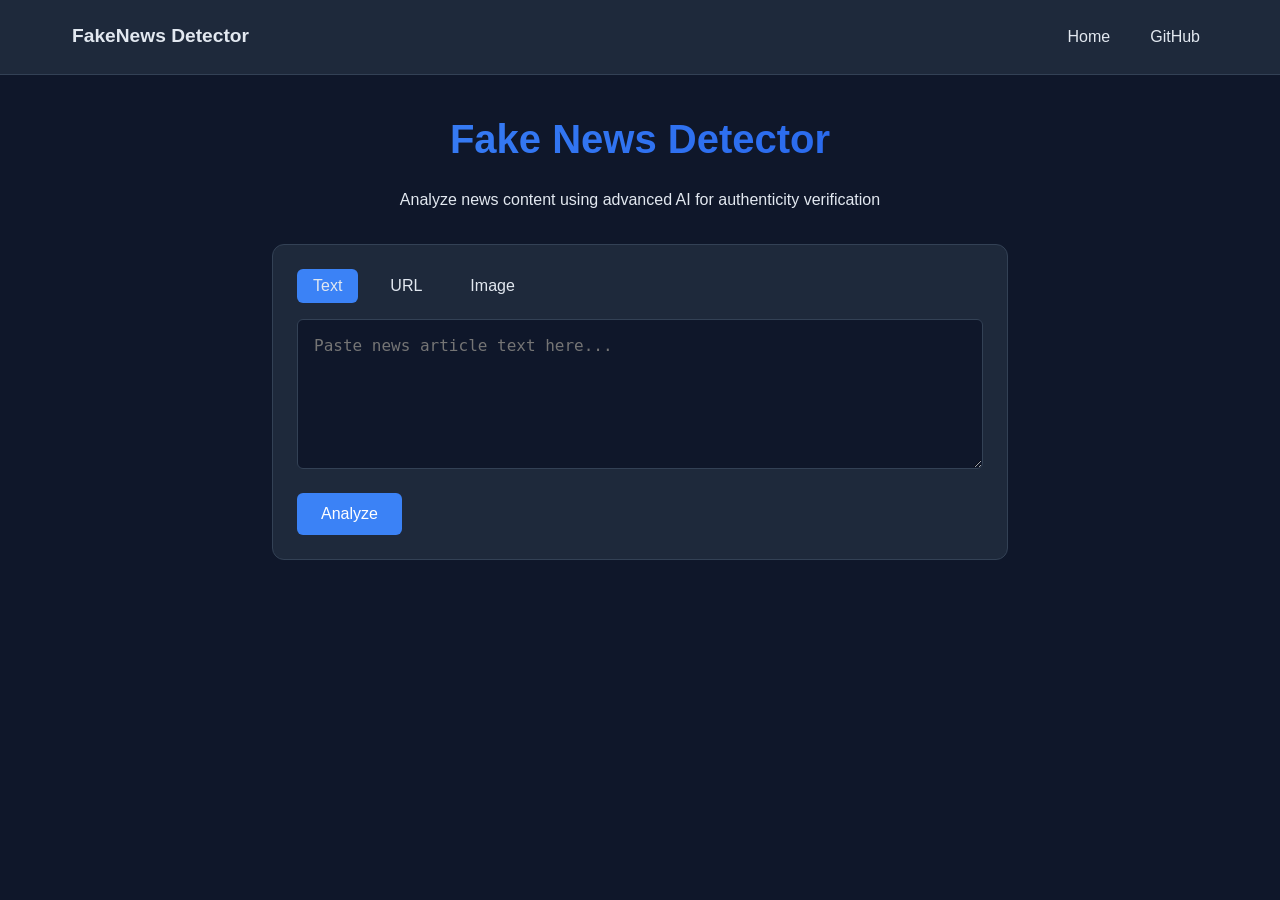
==== src/templates/index.html @ ca071c6f "commit" ====
<!DOCTYPE html>
<html lang="en">
  <head>
    <meta charset="UTF-8" />
    <meta name="viewport" content="width=device-width, initial-scale=1.0" />
    <title>Fake News Detector</title>
    <style>
      :root {
        --primary-color: #3b82f6;
        --bg-color: #0f172a;
        --text-color: #e2e8f0;
        --surface-color: #1e293b;
        --border-color: #334155;
        --hover-color: #2563eb;
      }

      * {
        margin: 0;
        padding: 0;
        box-sizing: border-box;
      }

      body {
        font-family: -apple-system, BlinkMacSystemFont, "Segoe UI", Roboto,
          Oxygen, Ubuntu, Cantarell, sans-serif;
        background-color: var(--bg-color);
        color: var(--text-color);
        line-height: 1.6;
        min-height: 100vh;
        display: flex;
        flex-direction: column;
      }

      .container {
        max-width: 800px;
        margin: 0 auto;
        padding: 2rem;
        width: 100%;
      }

      header {
        text-align: center;
        margin-bottom: 2rem;
      }

      h1 {
        font-size: 2.5rem;
        font-weight: 700;
        margin-bottom: 1rem;
        background: linear-gradient(135deg, #3b82f6, #2563eb);
        background-clip: text;
        -webkit-background-clip: text;
        -webkit-text-fill-color: transparent;
      }

      .input-section {
        background-color: var(--surface-color);
        border-radius: 12px;
        padding: 1.5rem;
        margin-bottom: 2rem;
        border: 1px solid var(--border-color);
      }

      .input-tabs {
        display: flex;
        gap: 1rem;
        margin-bottom: 1rem;
      }

      .tab-button {
        padding: 0.5rem 1rem;
        background: none;
        border: none;
        color: var(--text-color);
        cursor: pointer;
        border-radius: 6px;
        transition: background-color 0.2s;
      }

      .tab-button.active {
        background-color: var(--primary-color);
      }

      .tab-button:hover:not(.active) {
        background-color: var(--hover-color);
      }

      .input-content > div {
        display: none;
      }

      .input-content > div.active {
        display: block;
      }

      textarea,
      input[type="url"] {
        width: 100%;
        padding: 1rem;
        border: 1px solid var(--border-color);
        border-radius: 6px;
        background-color: var(--bg-color);
        color: var(--text-color);
        margin-bottom: 1rem;
        font-size: 1rem;
        resize: vertical;
        min-height: 150px;
      }

      input[type="url"] {
        min-height: auto;
      }

      input[type="file"] {
        display: none;
      }

      .file-upload-label {
        display: block;
        padding: 1rem;
        background-color: var(--bg-color);
        border: 2px dashed var(--border-color);
        border-radius: 6px;
        text-align: center;
        cursor: pointer;
        margin-bottom: 1rem;
        transition: border-color 0.2s;
      }

      .file-upload-label:hover {
        border-color: var(--primary-color);
      }

      button {
        background-color: var(--primary-color);
        color: white;
        border: none;
        padding: 0.75rem 1.5rem;
        border-radius: 6px;
        cursor: pointer;
        font-size: 1rem;
        transition: background-color 0.2s;
      }

      button:hover {
        background-color: var(--hover-color);
      }

      .result-section {
        background-color: var(--surface-color);
        border-radius: 12px;
        padding: 1.5rem;
        border: 1px solid var(--border-color);
        display: none;
      }

      .result-section.active {
        display: block;
      }

      .prediction-box {
        display: flex;
        align-items: center;
        gap: 1rem;
        margin-bottom: 1rem;
        padding: 1rem;
        border-radius: 6px;
        background-color: var(--bg-color);
      }

      .prediction-label {
        font-size: 1.2rem;
        font-weight: 600;
      }

      .prediction-fake {
        color: #ef4444;
      }

      .prediction-real {
        color: #22c55e;
      }

      .confidence-bar {
        height: 4px;
        background-color: var(--border-color);
        border-radius: 2px;
        overflow: hidden;
        margin: 0.5rem 0;
      }

      .confidence-fill {
        height: 100%;
        background-color: var(--primary-color);
        transition: width 0.3s ease;
      }

      .explanation {
        margin-top: 1rem;
        padding: 1rem;
        background-color: var(--bg-color);
        border-radius: 6px;
      }

      .red-flags {
        margin-top: 1rem;
      }

      .red-flag-item {
        color: #ef4444;
        margin-bottom: 0.5rem;
        margin-left: 0.5rem;
      }

      .loading {
        display: none;
        text-align: center;
        margin: 2rem 0;
      }

      .loading.active {
        display: block;
      }

      .spinner {
        width: 40px;
        height: 40px;
        border: 4px solid var(--border-color);
        border-top: 4px solid var(--primary-color);
        border-radius: 50%;
        animation: spin 1s linear infinite;
        margin: 0 auto;
      }

      @keyframes spin {
        0% {
          transform: rotate(0deg);
        }
        100% {
          transform: rotate(360deg);
        }
      }

      /* Navbar Styles */
      .navbar {
        background-color: var(--surface-color);
        border-bottom: 1px solid var(--border-color);
        padding: 1rem 0;
        position: sticky;
        top: 0;
        z-index: 1000;
      }

      .nav-container {
        max-width: 1200px;
        margin: 0 auto;
        padding: 0 2rem;
        display: flex;
        justify-content: space-between;
        align-items: center;
      }

      .nav-brand {
        display: flex;
        align-items: center;
        gap: 0.5rem;
      }

      .nav-logo {
        font-size: 1.5rem;
      }

      .nav-title {
        font-size: 1.2rem;
        font-weight: 600;
      }

      .nav-links {
        display: flex;
        gap: 1.5rem;
      }

      .nav-link {
        color: var(--text-color);
        text-decoration: none;
        padding: 0.5rem;
        border-radius: 4px;
        transition: background-color 0.2s;
      }

      .nav-link:hover {
        background-color: var(--hover-color);
      }

      .nav-link.active {
        color: var(--primary-color);
      }

      /* Problem & Solution Section */
      .problem-solution-section {
        display: grid;
        grid-template-columns: repeat(auto-fit, minmax(300px, 1fr));
        gap: 2rem;
        margin-bottom: 2rem;
      }

      .problem-box,
      .solution-box {
        background-color: var(--surface-color);
        border-radius: 12px;
        padding: 1.5rem;
        border: 1px solid var(--border-color);
        transition: transform 0.2s ease;
      }

      .problem-box:hover,
      .solution-box:hover {
        transform: translateY(-5px);
      }

      .problem-box h2,
      .solution-box h2 {
        color: var(--primary-color);
        margin-bottom: 1rem;
        font-size: 1.5rem;
        text-align: center;
      }

      .icon-wrapper {
        text-align: center;
        margin-bottom: 1rem;
      }

      .problem-icon,
      .solution-icon {
        font-size: 2.5rem;
      }

      .problem-content,
      .solution-content {
        color: var(--text-color);
      }

      .problem-content ul,
      .solution-content ul {
        list-style: none;
        padding: 0;
        margin: 1rem 0;
      }

      .problem-content li,
      .solution-content li {
        margin: 0.5rem 0;
        padding-left: 1.5rem;
        position: relative;
      }

      .problem-content li:before {
        content: "⚡";
        position: absolute;
        left: 0;
        color: #ef4444;
      }

      .solution-content li:before {
        content: "✓";
        position: absolute;
        left: 0;
        color: #22c55e;
      }

      .problem-content p,
      .solution-content p {
        margin-bottom: 1rem;
        font-weight: 500;
      }

      /* Examples Section */
      .examples-section {
        background-color: var(--surface-color);
        border-radius: 12px;
        padding: 2rem;
        margin: 2rem 0;
      }

      .example-cards {
        display: grid;
        grid-template-columns: repeat(auto-fit, minmax(300px, 1fr));
        gap: 1.5rem;
        margin-top: 1.5rem;
      }

      .example-card {
        background-color: var(--bg-color);
        border: 1px solid var(--border-color);
        border-radius: 8px;
        padding: 1.5rem;
      }

      .example-card h3 {
        margin-bottom: 0.5rem;
        color: var(--primary-color);
      }

      .example-source {
        color: var(--text-color);
        opacity: 0.7;
        font-size: 0.9rem;
        margin-bottom: 1rem;
      }

      .tag {
        display: inline-block;
        padding: 0.25rem 0.75rem;
        border-radius: 1rem;
        font-size: 0.8rem;
        font-weight: 600;
      }

      .tag.real {
        background-color: #22c55e33;
        color: #22c55e;
      }

      /* About Section */
      .about-section {
        background-color: var(--surface-color);
        border-radius: 12px;
        padding: 2rem;
        margin: 2rem 0;
      }

      .tech-stack {
        display: flex;
        gap: 1rem;
        margin-top: 1rem;
        flex-wrap: wrap;
      }

      .tech-badge {
        background-color: var(--primary-color);
        color: white;
        padding: 0.25rem 0.75rem;
        border-radius: 1rem;
        font-size: 0.9rem;
      }

      /* Enhanced Footer */
      .enhanced-footer {
        margin-top: auto;
        background-color: var(--surface-color);
        border-top: 1px solid var(--border-color);
        padding: 2rem 0;
      }

      .footer-content {
        max-width: 1200px;
        margin: 0 auto;
        padding: 0 2rem;
        display: flex;
        justify-content: space-between;
        align-items: center;
        flex-wrap: wrap;
        gap: 2rem;
      }

      .footer-section h3 {
        color: var(--primary-color);
        margin-bottom: 0.5rem;
      }

      .copyright {
        color: var(--text-color);
        opacity: 0.7;
      }

      .disclaimer {
        color: var(--text-color);
        opacity: 0.5;
        font-size: 0.9rem;
        margin-top: 0.5rem;
      }
    </style>
  </head>
  <body>
    <!-- Navigation Bar -->
    <nav class="navbar">
      <div class="nav-container">
        <div class="nav-brand">
          <span class="nav-title">FakeNews Detector</span>
        </div>
        <div class="nav-links">
          <a href="#" class="nav-link">Home</a>
          <a
            href="https://github.com/Mounieshh/fake-news-detection-ai"
            target="_blank"
            class="nav-link"
            >GitHub</a
          >
        </div>
      </div>
    </nav>

    <div class="container">
      <header>
        <h1>Fake News Detector</h1>
        <p>
          Analyze news content using advanced AI for authenticity verification
        </p>
      </header>

    
      <div class="input-section">
        <div class="input-tabs">
          <button class="tab-button active" data-tab="text">Text</button>
          <button class="tab-button" data-tab="url">URL</button>
          <button class="tab-button" data-tab="image">Image</button>
        </div>

        <form id="analyzer-form" enctype="multipart/form-data">
          <div class="input-content">
            <div class="tab-content active" id="text-input">
              <textarea
                name="text"
                placeholder="Paste news article text here..."
              ></textarea>
            </div>
            <div class="tab-content" id="url-input">
              <input
                type="url"
                name="url"
                placeholder="Enter news article URL..."
              />
            </div>
            <div class="tab-content" id="image-input">
              <label class="file-upload-label" for="image-upload">
                <span>Click to upload or drag and drop an image</span>
                <input
                  type="file"
                  id="image-upload"
                  name="image"
                  accept="image/*"
                />
              </label>
              <div id="image-preview"></div>
            </div>
          </div>
          <button type="submit">Analyze</button>
        </form>
      </div>

      <div class="loading">
        <div class="spinner"></div>
        <p>Analyzing content...</p>
      </div>

      <div class="result-section">
        <div class="prediction-box">
          <div>
            <div class="prediction-label">
              Prediction: <span id="prediction"></span>
            </div>
            <div class="confidence-bar">
              <div class="confidence-fill" id="confidence-fill"></div>
            </div>
            <div>Confidence: <span id="confidence"></span>%</div>
          </div>
        </div>

        <div class="explanation">
          <h3>Analysis Explanation:</h3>
          <p id="explanation"></p>
        </div>

        <div class="red-flags">
          <h3>Potential Issues:</h3>
          <ul id="red-flags-list"></ul>
        </div>
      </div>

      <!-- Problem & Solution Section
      <section class="problem-solution-section">
        <div class="problem-box">
          <h2>The Problem</h2>
          <div class="problem-content">
            <div class="icon-wrapper">
              <span class="problem-icon">⚠️</span>
            </div>
            <p>
              The spread of fake news on social media has become a critical
              issue in our digital age:
            </p>
            <ul>
              <li>Rapid spread of misinformation across platforms</li>
              <li>Social unrest due to false narratives</li>
              <li>Difficulty in distinguishing fact from fiction</li>
              <li>Impact on public opinion and decision-making</li>
              <li>Threat to democratic processes</li>
            </ul>
          </div>
        </div>

        <div class="solution-box">
          <h2>Our Solution</h2>
          <div class="solution-content">
            <div class="icon-wrapper">
              <span class="solution-icon">💡</span>
            </div>
            <p>We've developed an AI-powered tool that:</p>
            <ul>
              <li>Analyzes content using advanced machine learning</li>
              <li>Processes text, images, and URLs comprehensively</li>
              <li>Provides real-time fact-checking and verification</li>
              <li>Flags potential misinformation with explanations</li>
              <li>Helps users make informed decisions about content</li>
            </ul>
          </div>
        </div>
      </section> -->
      
    </div>
    

    <footer>
      <p></p>
    </footer>

    <script>
      // Tab switching
      document.querySelectorAll(".tab-button").forEach((button) => {
        button.addEventListener("click", () => {
          document
            .querySelectorAll(".tab-button")
            .forEach((b) => b.classList.remove("active"));
          document
            .querySelectorAll(".tab-content")
            .forEach((c) => c.classList.remove("active"));
          button.classList.add("active");
          document
            .getElementById(`${button.dataset.tab}-input`)
            .classList.add("active");
        });
      });

      // Form submission
      document
        .getElementById("analyzer-form")
        .addEventListener("submit", async (e) => {
          e.preventDefault();
          const form = e.target;
          const activeTab =
            document.querySelector(".tab-button.active").dataset.tab;
          const formData = new FormData(form);

          // Clear any existing form data for inactive tabs
          if (activeTab !== "text") formData.delete("text");
          if (activeTab !== "url") formData.delete("url");
          if (activeTab !== "image") formData.delete("image");

          document.querySelector(".loading").classList.add("active");
          document.querySelector(".result-section").classList.remove("active");

          try {
            const response = await fetch("/analyze", {
              method: "POST",
              body: formData,
            });

            if (!response.ok) {
              throw new Error(`HTTP error! status: ${response.status}`);
            }

            const result = await response.json();
            if (result.error) {
              throw new Error(result.error);
            }

            displayResults(result);
          } catch (error) {
            console.error("Error:", error);
            alert(
              error.message ||
                "An error occurred during analysis. Please try again."
            );
          } finally {
            document.querySelector(".loading").classList.remove("active");
          }
        });

      // Display results
      function displayResults(result) {
        document.getElementById("prediction").textContent = result.prediction;
        document.getElementById("prediction").className =
          result.prediction === "FAKE" ? "prediction-fake" : "prediction-real";

        const confidence = Math.round(result.probability * 100);
        document.getElementById("confidence").textContent = confidence;
        document.getElementById(
          "confidence-fill"
        ).style.width = `${confidence}%`;

        document.getElementById("explanation").textContent = result.explanation;

        const flagsList = document.getElementById("red-flags-list");
        flagsList.innerHTML = "";
        result.red_flags.forEach((flag) => {
          const li = document.createElement("li");
          li.textContent = flag;
          li.className = "red-flag-item";
          flagsList.appendChild(li);
        });

        document.querySelector(".result-section").classList.add("active");
      }

      // Image preview
      document
        .getElementById("image-upload")
        .addEventListener("change", (e) => {
          const file = e.target.files[0];
          if (file) {
            const reader = new FileReader();
            reader.onload = function (e) {
              const preview = document.getElementById("image-preview");
              preview.innerHTML = `<img src="${e.target.result}" style="max-width: 100%; max-height: 300px; margin-top: 1rem;">`;
            };
            reader.readAsDataURL(file);
          }
        });
    </script>
  </body>
</html>
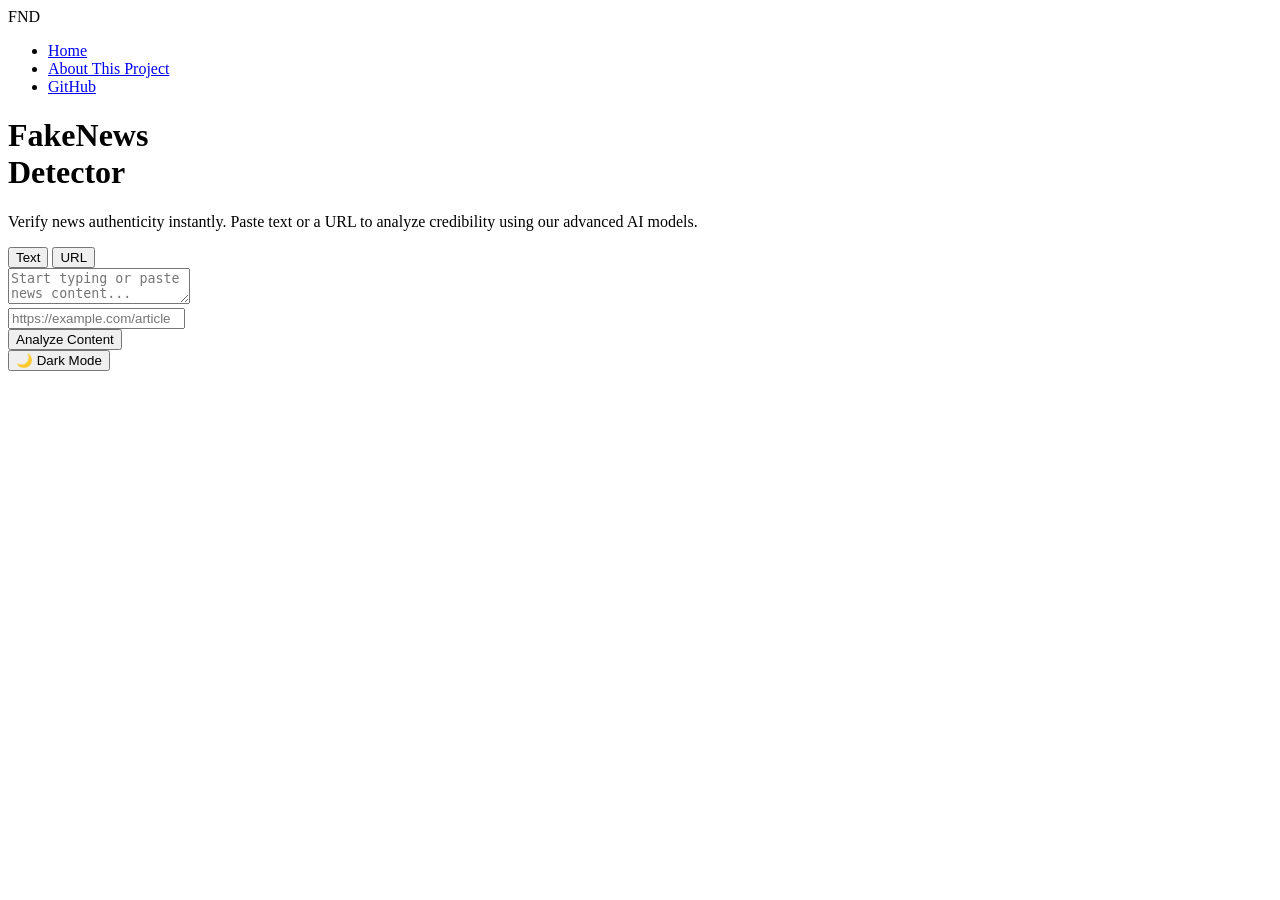
==== commit 370c7f2c: "changes: UI, cleaned up the project" ====
--- a/src/templates/index.html
+++ b/src/templates/index.html
@@ -1,732 +1,101 @@
 <!DOCTYPE html>
 <html lang="en">
-  <head>
-    <meta charset="UTF-8" />
-    <meta name="viewport" content="width=device-width, initial-scale=1.0" />
-    <title>Fake News Detector</title>
-    <style>
-      :root {
-        --primary-color: #3b82f6;
-        --bg-color: #0f172a;
-        --text-color: #e2e8f0;
-        --surface-color: #1e293b;
-        --border-color: #334155;
-        --hover-color: #2563eb;
-      }
 
-      * {
-        margin: 0;
-        padding: 0;
-        box-sizing: border-box;
-      }
+<head>
+  <meta charset="UTF-8">
+  <meta name="viewport" content="width=device-width, initial-scale=1.0">
+  <title>Fake News Detector</title>
+  <link rel="stylesheet" href="/static/css/style.css">
+  <link href="https://fonts.googleapis.com/css2?family=Inter:wght@400;600;700&display=swap" rel="stylesheet">
+</head>
 
-      body {
-        font-family: -apple-system, BlinkMacSystemFont, "Segoe UI", Roboto,
-          Oxygen, Ubuntu, Cantarell, sans-serif;
-        background-color: var(--bg-color);
-        color: var(--text-color);
-        line-height: 1.6;
-        min-height: 100vh;
-        display: flex;
-        flex-direction: column;
-      }
+<body>
+  <nav class="navbar">
+    <div class="nav-logo">FND</div>
+    <ul class="nav-links">
+      <li><a href="/">Home</a></li>
+      <li><a href="/about">About This Project</a></li>
+      <li><a href="https://github.com/Mounieshh/fake-news-detection-ai">GitHub</a></li>
+    </ul>
+  </nav>
 
-      .container {
-        max-width: 800px;
-        margin: 0 auto;
-        padding: 2rem;
-        width: 100%;
-      }
+  <div class="bg-glow"></div>
 
-      header {
-        text-align: center;
-        margin-bottom: 2rem;
-      }
 
-      h1 {
-        font-size: 2.5rem;
-        font-weight: 700;
-        margin-bottom: 1rem;
-        background: linear-gradient(135deg, #3b82f6, #2563eb);
-        background-clip: text;
-        -webkit-background-clip: text;
-        -webkit-text-fill-color: transparent;
-      }
+  <div class="container">
+    <!-- Left Side: Hero Text -->
+    <header class="hero-section">
+      <h1 class="hero-title">
+        FakeNews<br>
+        <span class="hero-accent">Detector</span>
+      </h1>
+      <p class="hero-subtitle">
+        Verify news authenticity instantly. Paste text or a URL to analyze credibility using our advanced AI models.
+      </p>
+    </header>
 
-      .input-section {
-        background-color: var(--surface-color);
-        border-radius: 12px;
-        padding: 1.5rem;
-        margin-bottom: 2rem;
-        border: 1px solid var(--border-color);
-      }
-
-      .input-tabs {
-        display: flex;
-        gap: 1rem;
-        margin-bottom: 1rem;
-      }
-
-      .tab-button {
-        padding: 0.5rem 1rem;
-        background: none;
-        border: none;
-        color: var(--text-color);
-        cursor: pointer;
-        border-radius: 6px;
-        transition: background-color 0.2s;
-      }
-
-      .tab-button.active {
-        background-color: var(--primary-color);
-      }
-
-      .tab-button:hover:not(.active) {
-        background-color: var(--hover-color);
-      }
-
-      .input-content > div {
-        display: none;
-      }
-
-      .input-content > div.active {
-        display: block;
-      }
-
-      textarea,
-      input[type="url"] {
-        width: 100%;
-        padding: 1rem;
-        border: 1px solid var(--border-color);
-        border-radius: 6px;
-        background-color: var(--bg-color);
-        color: var(--text-color);
-        margin-bottom: 1rem;
-        font-size: 1rem;
-        resize: vertical;
-        min-height: 150px;
-      }
-
-      input[type="url"] {
-        min-height: auto;
-      }
-
-      input[type="file"] {
-        display: none;
-      }
-
-      .file-upload-label {
-        display: block;
-        padding: 1rem;
-        background-color: var(--bg-color);
-        border: 2px dashed var(--border-color);
-        border-radius: 6px;
-        text-align: center;
-        cursor: pointer;
-        margin-bottom: 1rem;
-        transition: border-color 0.2s;
-      }
-
-      .file-upload-label:hover {
-        border-color: var(--primary-color);
-      }
-
-      button {
-        background-color: var(--primary-color);
-        color: white;
-        border: none;
-        padding: 0.75rem 1.5rem;
-        border-radius: 6px;
-        cursor: pointer;
-        font-size: 1rem;
-        transition: background-color 0.2s;
-      }
-
-      button:hover {
-        background-color: var(--hover-color);
-      }
-
-      .result-section {
-        background-color: var(--surface-color);
-        border-radius: 12px;
-        padding: 1.5rem;
-        border: 1px solid var(--border-color);
-        display: none;
-      }
-
-      .result-section.active {
-        display: block;
-      }
-
-      .prediction-box {
-        display: flex;
-        align-items: center;
-        gap: 1rem;
-        margin-bottom: 1rem;
-        padding: 1rem;
-        border-radius: 6px;
-        background-color: var(--bg-color);
-      }
-
-      .prediction-label {
-        font-size: 1.2rem;
-        font-weight: 600;
-      }
-
-      .prediction-fake {
-        color: #ef4444;
-      }
-
-      .prediction-real {
-        color: #22c55e;
-      }
-
-      .confidence-bar {
-        height: 4px;
-        background-color: var(--border-color);
-        border-radius: 2px;
-        overflow: hidden;
-        margin: 0.5rem 0;
-      }
-
-      .confidence-fill {
-        height: 100%;
-        background-color: var(--primary-color);
-        transition: width 0.3s ease;
-      }
-
-      .explanation {
-        margin-top: 1rem;
-        padding: 1rem;
-        background-color: var(--bg-color);
-        border-radius: 6px;
-      }
-
-      .red-flags {
-        margin-top: 1rem;
-      }
-
-      .red-flag-item {
-        color: #ef4444;
-        margin-bottom: 0.5rem;
-        margin-left: 0.5rem;
-      }
-
-      .loading {
-        display: none;
-        text-align: center;
-        margin: 2rem 0;
-      }
-
-      .loading.active {
-        display: block;
-      }
-
-      .spinner {
-        width: 40px;
-        height: 40px;
-        border: 4px solid var(--border-color);
-        border-top: 4px solid var(--primary-color);
-        border-radius: 50%;
-        animation: spin 1s linear infinite;
-        margin: 0 auto;
-      }
-
-      @keyframes spin {
-        0% {
-          transform: rotate(0deg);
-        }
-        100% {
-          transform: rotate(360deg);
-        }
-      }
-
-      /* Navbar Styles */
-      .navbar {
-        background-color: var(--surface-color);
-        border-bottom: 1px solid var(--border-color);
-        padding: 1rem 0;
-        position: sticky;
-        top: 0;
-        z-index: 1000;
-      }
-
-      .nav-container {
-        max-width: 1200px;
-        margin: 0 auto;
-        padding: 0 2rem;
-        display: flex;
-        justify-content: space-between;
-        align-items: center;
-      }
-
-      .nav-brand {
-        display: flex;
-        align-items: center;
-        gap: 0.5rem;
-      }
-
-      .nav-logo {
-        font-size: 1.5rem;
-      }
-
-      .nav-title {
-        font-size: 1.2rem;
-        font-weight: 600;
-      }
-
-      .nav-links {
-        display: flex;
-        gap: 1.5rem;
-      }
-
-      .nav-link {
-        color: var(--text-color);
-        text-decoration: none;
-        padding: 0.5rem;
-        border-radius: 4px;
-        transition: background-color 0.2s;
-      }
-
-      .nav-link:hover {
-        background-color: var(--hover-color);
-      }
-
-      .nav-link.active {
-        color: var(--primary-color);
-      }
-
-      /* Problem & Solution Section */
-      .problem-solution-section {
-        display: grid;
-        grid-template-columns: repeat(auto-fit, minmax(300px, 1fr));
-        gap: 2rem;
-        margin-bottom: 2rem;
-      }
-
-      .problem-box,
-      .solution-box {
-        background-color: var(--surface-color);
-        border-radius: 12px;
-        padding: 1.5rem;
-        border: 1px solid var(--border-color);
-        transition: transform 0.2s ease;
-      }
-
-      .problem-box:hover,
-      .solution-box:hover {
-        transform: translateY(-5px);
-      }
-
-      .problem-box h2,
-      .solution-box h2 {
-        color: var(--primary-color);
-        margin-bottom: 1rem;
-        font-size: 1.5rem;
-        text-align: center;
-      }
-
-      .icon-wrapper {
-        text-align: center;
-        margin-bottom: 1rem;
-      }
-
-      .problem-icon,
-      .solution-icon {
-        font-size: 2.5rem;
-      }
-
-      .problem-content,
-      .solution-content {
-        color: var(--text-color);
-      }
-
-      .problem-content ul,
-      .solution-content ul {
-        list-style: none;
-        padding: 0;
-        margin: 1rem 0;
-      }
-
-      .problem-content li,
-      .solution-content li {
-        margin: 0.5rem 0;
-        padding-left: 1.5rem;
-        position: relative;
-      }
-
-      .problem-content li:before {
-        content: "⚡";
-        position: absolute;
-        left: 0;
-        color: #ef4444;
-      }
-
-      .solution-content li:before {
-        content: "✓";
-        position: absolute;
-        left: 0;
-        color: #22c55e;
-      }
-
-      .problem-content p,
-      .solution-content p {
-        margin-bottom: 1rem;
-        font-weight: 500;
-      }
-
-      /* Examples Section */
-      .examples-section {
-        background-color: var(--surface-color);
-        border-radius: 12px;
-        padding: 2rem;
-        margin: 2rem 0;
-      }
-
-      .example-cards {
-        display: grid;
-        grid-template-columns: repeat(auto-fit, minmax(300px, 1fr));
-        gap: 1.5rem;
-        margin-top: 1.5rem;
-      }
-
-      .example-card {
-        background-color: var(--bg-color);
-        border: 1px solid var(--border-color);
-        border-radius: 8px;
-        padding: 1.5rem;
-      }
-
-      .example-card h3 {
-        margin-bottom: 0.5rem;
-        color: var(--primary-color);
-      }
-
-      .example-source {
-        color: var(--text-color);
-        opacity: 0.7;
-        font-size: 0.9rem;
-        margin-bottom: 1rem;
-      }
-
-      .tag {
-        display: inline-block;
-        padding: 0.25rem 0.75rem;
-        border-radius: 1rem;
-        font-size: 0.8rem;
-        font-weight: 600;
-      }
-
-      .tag.real {
-        background-color: #22c55e33;
-        color: #22c55e;
-      }
-
-      /* About Section */
-      .about-section {
-        background-color: var(--surface-color);
-        border-radius: 12px;
-        padding: 2rem;
-        margin: 2rem 0;
-      }
-
-      .tech-stack {
-        display: flex;
-        gap: 1rem;
-        margin-top: 1rem;
-        flex-wrap: wrap;
-      }
-
-      .tech-badge {
-        background-color: var(--primary-color);
-        color: white;
-        padding: 0.25rem 0.75rem;
-        border-radius: 1rem;
-        font-size: 0.9rem;
-      }
-
-      /* Enhanced Footer */
-      .enhanced-footer {
-        margin-top: auto;
-        background-color: var(--surface-color);
-        border-top: 1px solid var(--border-color);
-        padding: 2rem 0;
-      }
-
-      .footer-content {
-        max-width: 1200px;
-        margin: 0 auto;
-        padding: 0 2rem;
-        display: flex;
-        justify-content: space-between;
-        align-items: center;
-        flex-wrap: wrap;
-        gap: 2rem;
-      }
-
-      .footer-section h3 {
-        color: var(--primary-color);
-        margin-bottom: 0.5rem;
-      }
-
-      .copyright {
-        color: var(--text-color);
-        opacity: 0.7;
-      }
-
-      .disclaimer {
-        color: var(--text-color);
-        opacity: 0.5;
-        font-size: 0.9rem;
-        margin-top: 0.5rem;
-      }
-    </style>
-  </head>
-  <body>
-    <!-- Navigation Bar -->
-    <nav class="navbar">
-      <div class="nav-container">
-        <div class="nav-brand">
-          <span class="nav-title">FakeNews Detector</span>
-        </div>
-        <div class="nav-links">
-          <a href="#" class="nav-link">Home</a>
-          <a
-            href="https://github.com/Mounieshh/fake-news-detection-ai"
-            target="_blank"
-            class="nav-link"
-            >GitHub</a
-          >
-        </div>
-      </div>
-    </nav>
-
-    <div class="container">
-      <header>
-        <h1>Fake News Detector</h1>
-        <p>
-          Analyze news content using advanced AI for authenticity verification
-        </p>
-      </header>
-
-    
-      <div class="input-section">
-        <div class="input-tabs">
-          <button class="tab-button active" data-tab="text">Text</button>
-          <button class="tab-button" data-tab="url">URL</button>
-          <button class="tab-button" data-tab="image">Image</button>
+    <!-- Right Side: Interaction Card -->
+    <main class="card-section">
+      <div class="card">
+        <!-- Navigation Tabs -->
+        <div class="tabs">
+          <button class="tab-btn active" onclick="switchTab('text')">Text</button>
+          <button class="tab-btn" onclick="switchTab('url')">URL</button>
         </div>
 
-        <form id="analyzer-form" enctype="multipart/form-data">
-          <div class="input-content">
-            <div class="tab-content active" id="text-input">
-              <textarea
-                name="text"
-                placeholder="Paste news article text here..."
-              ></textarea>
-            </div>
-            <div class="tab-content" id="url-input">
-              <input
-                type="url"
-                name="url"
-                placeholder="Enter news article URL..."
-              />
-            </div>
-            <div class="tab-content" id="image-input">
-              <label class="file-upload-label" for="image-upload">
-                <span>Click to upload or drag and drop an image</span>
-                <input
-                  type="file"
-                  id="image-upload"
-                  name="image"
-                  accept="image/*"
-                />
-              </label>
-              <div id="image-preview"></div>
+        <!-- Inputs -->
+        <div id="input-container">
+          <!-- Text Input -->
+          <div id="text-tab" class="tab-content active">
+            <div class="input-group">
+              <textarea id="text-input" placeholder="Start typing or paste news content..."></textarea>
             </div>
           </div>
-          <button type="submit">Analyze</button>
-        </form>
-      </div>
 
-      <div class="loading">
-        <div class="spinner"></div>
-        <p>Analyzing content...</p>
-      </div>
-
-      <div class="result-section">
-        <div class="prediction-box">
-          <div>
-            <div class="prediction-label">
-              Prediction: <span id="prediction"></span>
+          <!-- URL Input -->
+          <div id="url-tab" class="tab-content">
+            <div class="input-group">
+              <input type="url" id="url-input" placeholder="https://example.com/article">
             </div>
-            <div class="confidence-bar">
-              <div class="confidence-fill" id="confidence-fill"></div>
-            </div>
-            <div>Confidence: <span id="confidence"></span>%</div>
           </div>
         </div>
 
-        <div class="explanation">
-          <h3>Analysis Explanation:</h3>
-          <p id="explanation"></p>
-        </div>
+        <!-- Analysis Button -->
+        <button id="analyze-btn" class="analyze-btn" onclick="analyzeContent()">
+          Analyze Content
+        </button>
 
-        <div class="red-flags">
-          <h3>Potential Issues:</h3>
-          <ul id="red-flags-list"></ul>
+        <!-- Results Display -->
+        <div id="result-area" class="result-box" style="display: none;">
+          <div class="result-header">
+            <span id="prediction-text" class="prediction-value">REAL</span>
+          </div>
+
+          <div class="confidence-bg">
+            <div id="confidence-bar" class="confidence-fill" style="width: 0%"></div>
+          </div>
+
+          <p id="explanation" class="explanation-text">
+            Analysis complete.
+          </p>
+
+          <div class="meta-info">
+            Predicted Results
+          </div>
         </div>
       </div>
+    </main>
+  </div>
 
-      <!-- Problem & Solution Section
-      <section class="problem-solution-section">
-        <div class="problem-box">
-          <h2>The Problem</h2>
-          <div class="problem-content">
-            <div class="icon-wrapper">
-              <span class="problem-icon">⚠️</span>
-            </div>
-            <p>
-              The spread of fake news on social media has become a critical
-              issue in our digital age:
-            </p>
-            <ul>
-              <li>Rapid spread of misinformation across platforms</li>
-              <li>Social unrest due to false narratives</li>
-              <li>Difficulty in distinguishing fact from fiction</li>
-              <li>Impact on public opinion and decision-making</li>
-              <li>Threat to democratic processes</li>
-            </ul>
-          </div>
-        </div>
+  <footer class="footer">
+    <div class="theme-toggle-container">
+      <button id="theme-toggle" class="theme-switch" aria-label="Toggle Theme">
+        <span id="theme-icon">🌙</span> Dark Mode
+      </button>
+    </div>
+  </footer>
 
-        <div class="solution-box">
-          <h2>Our Solution</h2>
-          <div class="solution-content">
-            <div class="icon-wrapper">
-              <span class="solution-icon">💡</span>
-            </div>
-            <p>We've developed an AI-powered tool that:</p>
-            <ul>
-              <li>Analyzes content using advanced machine learning</li>
-              <li>Processes text, images, and URLs comprehensively</li>
-              <li>Provides real-time fact-checking and verification</li>
-              <li>Flags potential misinformation with explanations</li>
-              <li>Helps users make informed decisions about content</li>
-            </ul>
-          </div>
-        </div>
-      </section> -->
-      
-    </div>
-    
+  <script src="/static/js/script.js"></script>
+</body>
 
-    <footer>
-      <p></p>
-    </footer>
-
-    <script>
-      // Tab switching
-      document.querySelectorAll(".tab-button").forEach((button) => {
-        button.addEventListener("click", () => {
-          document
-            .querySelectorAll(".tab-button")
-            .forEach((b) => b.classList.remove("active"));
-          document
-            .querySelectorAll(".tab-content")
-            .forEach((c) => c.classList.remove("active"));
-          button.classList.add("active");
-          document
-            .getElementById(`${button.dataset.tab}-input`)
-            .classList.add("active");
-        });
-      });
-
-      // Form submission
-      document
-        .getElementById("analyzer-form")
-        .addEventListener("submit", async (e) => {
-          e.preventDefault();
-          const form = e.target;
-          const activeTab =
-            document.querySelector(".tab-button.active").dataset.tab;
-          const formData = new FormData(form);
-
-          // Clear any existing form data for inactive tabs
-          if (activeTab !== "text") formData.delete("text");
-          if (activeTab !== "url") formData.delete("url");
-          if (activeTab !== "image") formData.delete("image");
-
-          document.querySelector(".loading").classList.add("active");
-          document.querySelector(".result-section").classList.remove("active");
-
-          try {
-            const response = await fetch("/analyze", {
-              method: "POST",
-              body: formData,
-            });
-
-            if (!response.ok) {
-              throw new Error(`HTTP error! status: ${response.status}`);
-            }
-
-            const result = await response.json();
-            if (result.error) {
-              throw new Error(result.error);
-            }
-
-            displayResults(result);
-          } catch (error) {
-            console.error("Error:", error);
-            alert(
-              error.message ||
-                "An error occurred during analysis. Please try again."
-            );
-          } finally {
-            document.querySelector(".loading").classList.remove("active");
-          }
-        });
-
-      // Display results
-      function displayResults(result) {
-        document.getElementById("prediction").textContent = result.prediction;
-        document.getElementById("prediction").className =
-          result.prediction === "FAKE" ? "prediction-fake" : "prediction-real";
-
-        const confidence = Math.round(result.probability * 100);
-        document.getElementById("confidence").textContent = confidence;
-        document.getElementById(
-          "confidence-fill"
-        ).style.width = `${confidence}%`;
-
-        document.getElementById("explanation").textContent = result.explanation;
-
-        const flagsList = document.getElementById("red-flags-list");
-        flagsList.innerHTML = "";
-        result.red_flags.forEach((flag) => {
-          const li = document.createElement("li");
-          li.textContent = flag;
-          li.className = "red-flag-item";
-          flagsList.appendChild(li);
-        });
-
-        document.querySelector(".result-section").classList.add("active");
-      }
-
-      // Image preview
-      document
-        .getElementById("image-upload")
-        .addEventListener("change", (e) => {
-          const file = e.target.files[0];
-          if (file) {
-            const reader = new FileReader();
-            reader.onload = function (e) {
-              const preview = document.getElementById("image-preview");
-              preview.innerHTML = `<img src="${e.target.result}" style="max-width: 100%; max-height: 300px; margin-top: 1rem;">`;
-            };
-            reader.readAsDataURL(file);
-          }
-        });
-    </script>
-  </body>
-</html>
+</html>
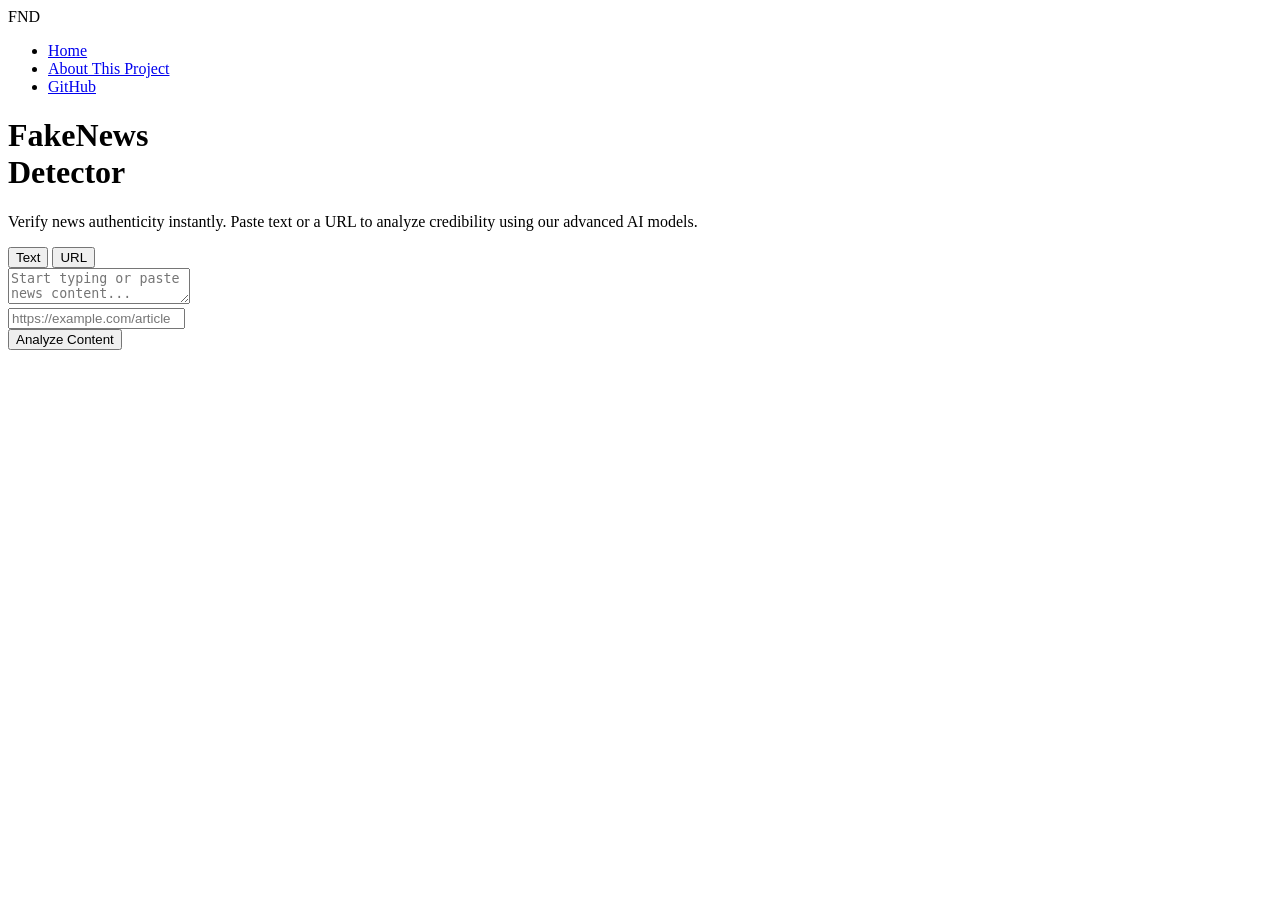
==== commit e37fd01d: "feat: add confidence score display and update styles for improved UI" ====
--- a/src/templates/index.html
+++ b/src/templates/index.html
@@ -69,6 +69,7 @@
         <div id="result-area" class="result-box" style="display: none;">
           <div class="result-header">
             <span id="prediction-text" class="prediction-value">REAL</span>
+            <span id="confidence-score" class="confidence-score">0%</span>
           </div>
 
           <div class="confidence-bg">
@@ -89,9 +90,9 @@
 
   <footer class="footer">
     <div class="theme-toggle-container">
-      <button id="theme-toggle" class="theme-switch" aria-label="Toggle Theme">
+      <!-- <button id="theme-toggle" class="theme-switch" aria-label="Toggle Theme">
         <span id="theme-icon">🌙</span> Dark Mode
-      </button>
+      </button> -->
     </div>
   </footer>
 
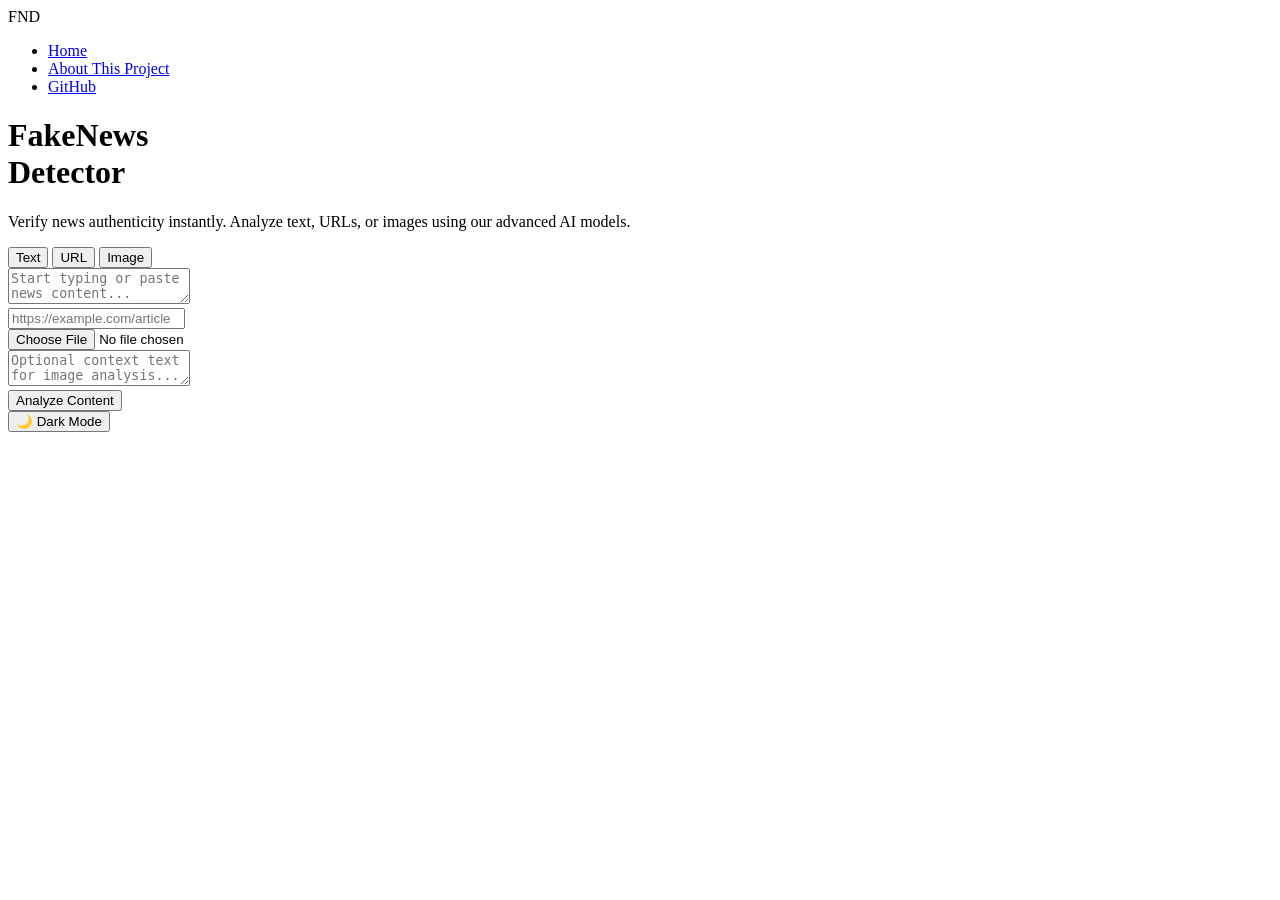
==== commit 9522457e: "feat: Implement image-based fake news detection with training, prediction, and a web interface, alon" ====
--- a/src/templates/index.html
+++ b/src/templates/index.html
@@ -30,7 +30,7 @@
         <span class="hero-accent">Detector</span>
       </h1>
       <p class="hero-subtitle">
-        Verify news authenticity instantly. Paste text or a URL to analyze credibility using our advanced AI models.
+        Verify news authenticity instantly. Analyze text, URLs, or images using our advanced AI models.
       </p>
     </header>
 
@@ -41,6 +41,7 @@
         <div class="tabs">
           <button class="tab-btn active" onclick="switchTab('text')">Text</button>
           <button class="tab-btn" onclick="switchTab('url')">URL</button>
+          <button class="tab-btn" onclick="switchTab('image')">Image</button>
         </div>
 
         <!-- Inputs -->
@@ -58,6 +59,15 @@
               <input type="url" id="url-input" placeholder="https://example.com/article">
             </div>
           </div>
+
+          <div id="image-tab" class="tab-content">
+            <div class="input-group">
+              <input type="file" id="image-input" accept="image/*">
+            </div>
+            <div class="input-group">
+              <textarea id="image-text-input" placeholder="Optional context text for image analysis..."></textarea>
+            </div>
+          </div>
         </div>
 
         <!-- Analysis Button -->
@@ -69,7 +79,6 @@
         <div id="result-area" class="result-box" style="display: none;">
           <div class="result-header">
             <span id="prediction-text" class="prediction-value">REAL</span>
-            <span id="confidence-score" class="confidence-score">0%</span>
           </div>
 
           <div class="confidence-bg">
@@ -90,9 +99,9 @@
 
   <footer class="footer">
     <div class="theme-toggle-container">
-      <!-- <button id="theme-toggle" class="theme-switch" aria-label="Toggle Theme">
+      <button id="theme-toggle" class="theme-switch" aria-label="Toggle Theme">
         <span id="theme-icon">🌙</span> Dark Mode
-      </button> -->
+      </button>
     </div>
   </footer>
 
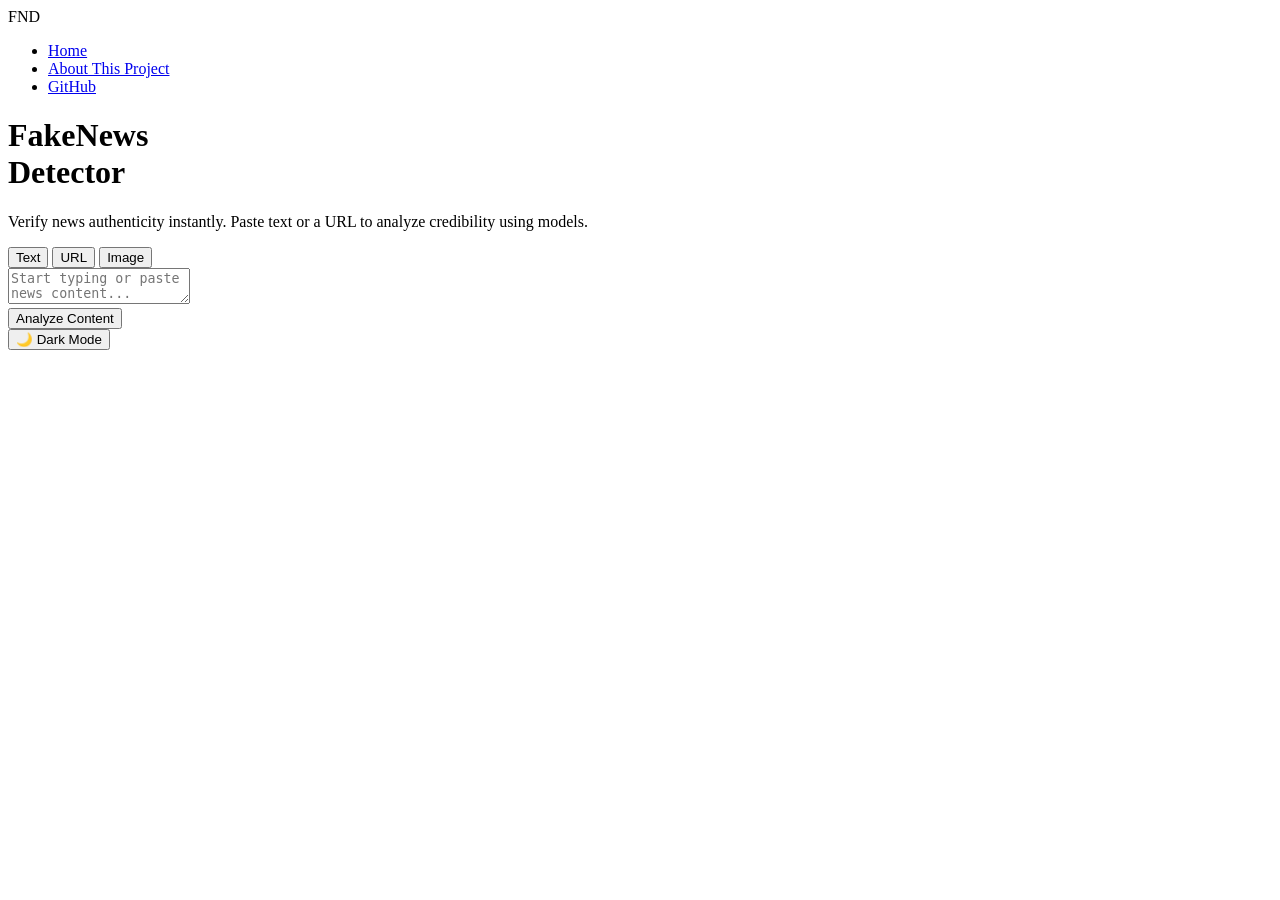
==== commit fa42d801: "Refactor and enhance fake news detection system" ====
--- a/src/templates/index.html
+++ b/src/templates/index.html
@@ -15,38 +15,37 @@
     <ul class="nav-links">
       <li><a href="/">Home</a></li>
       <li><a href="/about">About This Project</a></li>
-      <li><a href="https://github.com/Mounieshh/fake-news-detection-ai">GitHub</a></li>
+      <li><a href="https://github.com/Mounieshh/fake-news-detection" target="_blank">GitHub</a></li>
     </ul>
   </nav>
 
   <div class="bg-glow"></div>
 
-
   <div class="container">
-    <!-- Left Side: Hero Text -->
+    <!-- Hero Section -->
     <header class="hero-section">
       <h1 class="hero-title">
         FakeNews<br>
         <span class="hero-accent">Detector</span>
       </h1>
       <p class="hero-subtitle">
-        Verify news authenticity instantly. Analyze text, URLs, or images using our advanced AI models.
+        Verify news authenticity instantly. Paste text or a URL to analyze credibility using models.
       </p>
     </header>
 
-    <!-- Right Side: Interaction Card -->
+    <!-- Interaction Card -->
     <main class="card-section">
       <div class="card">
-        <!-- Navigation Tabs -->
+        <!-- Segmented Control Tabs -->
         <div class="tabs">
           <button class="tab-btn active" onclick="switchTab('text')">Text</button>
           <button class="tab-btn" onclick="switchTab('url')">URL</button>
           <button class="tab-btn" onclick="switchTab('image')">Image</button>
         </div>
 
-        <!-- Inputs -->
+        <!-- Input Container -->
         <div id="input-container">
-          <!-- Text Input -->
+          <!-- Text Input (Active by default) -->
           <div id="text-tab" class="tab-content active">
             <div class="input-group">
               <textarea id="text-input" placeholder="Start typing or paste news content..."></textarea>
@@ -54,28 +53,29 @@
           </div>
 
           <!-- URL Input -->
-          <div id="url-tab" class="tab-content">
+          <div id="url-tab" class="tab-content" style="display: none;">
             <div class="input-group">
               <input type="url" id="url-input" placeholder="https://example.com/article">
             </div>
           </div>
 
-          <div id="image-tab" class="tab-content">
+          <!-- Image Input -->
+          <div id="image-tab" class="tab-content" style="display: none;">
             <div class="input-group">
               <input type="file" id="image-input" accept="image/*">
             </div>
             <div class="input-group">
-              <textarea id="image-text-input" placeholder="Optional context text for image analysis..."></textarea>
+              <textarea id="image-text-input" placeholder="Optional context text for image analysis..." style="min-height: 80px;"></textarea>
             </div>
           </div>
         </div>
 
-        <!-- Analysis Button -->
+        <!-- Action Button -->
         <button id="analyze-btn" class="analyze-btn" onclick="analyzeContent()">
           Analyze Content
         </button>
 
-        <!-- Results Display -->
+        <!-- Dynamic Result Area -->
         <div id="result-area" class="result-box" style="display: none;">
           <div class="result-header">
             <span id="prediction-text" class="prediction-value">REAL</span>
@@ -86,24 +86,20 @@
           </div>
 
           <p id="explanation" class="explanation-text">
-            Analysis complete.
+            Our AI has analyzed the content and provided a prediction.
           </p>
 
-          <div class="meta-info">
-            Predicted Results
-          </div>
+          
         </div>
       </div>
     </main>
-  </div>
 
-  <footer class="footer">
-    <div class="theme-toggle-container">
+    <footer class="footer">
       <button id="theme-toggle" class="theme-switch" aria-label="Toggle Theme">
         <span id="theme-icon">🌙</span> Dark Mode
       </button>
-    </div>
-  </footer>
+    </footer>
+  </div>
 
   <script src="/static/js/script.js"></script>
 </body>
